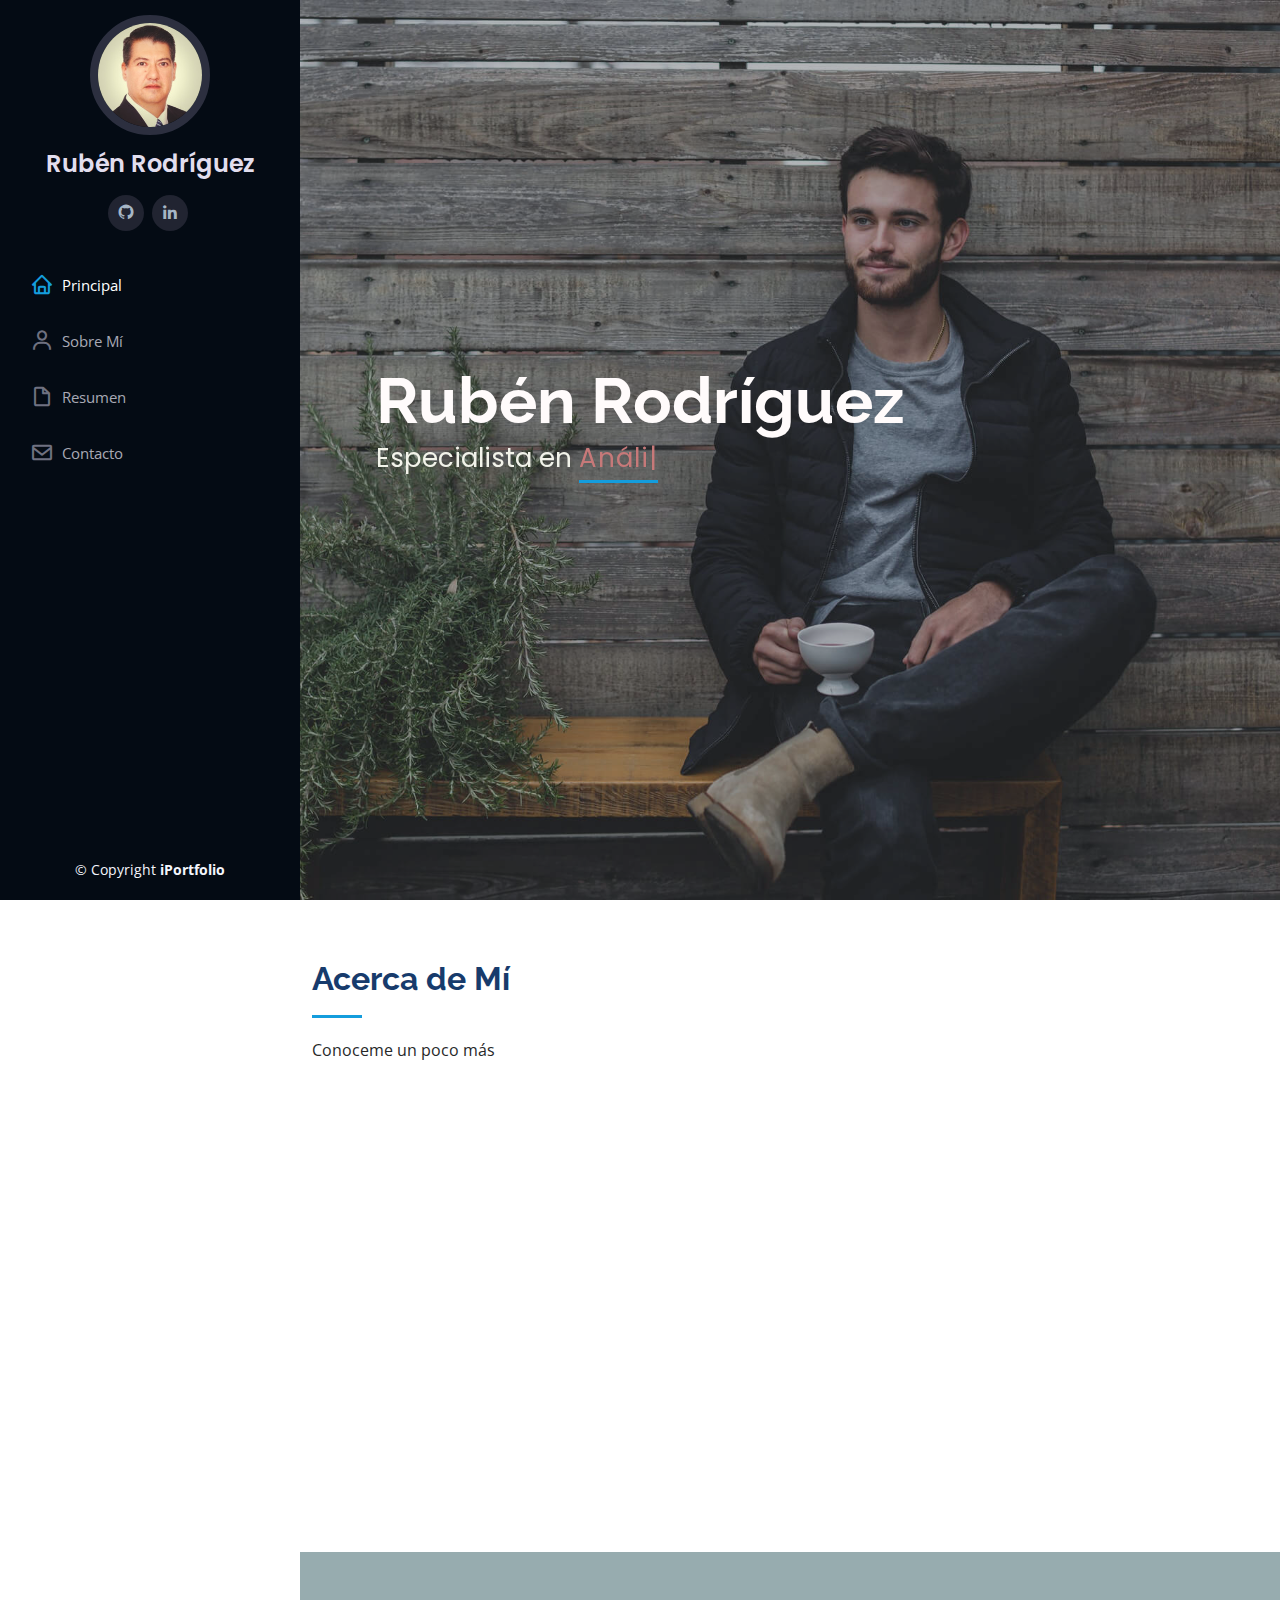
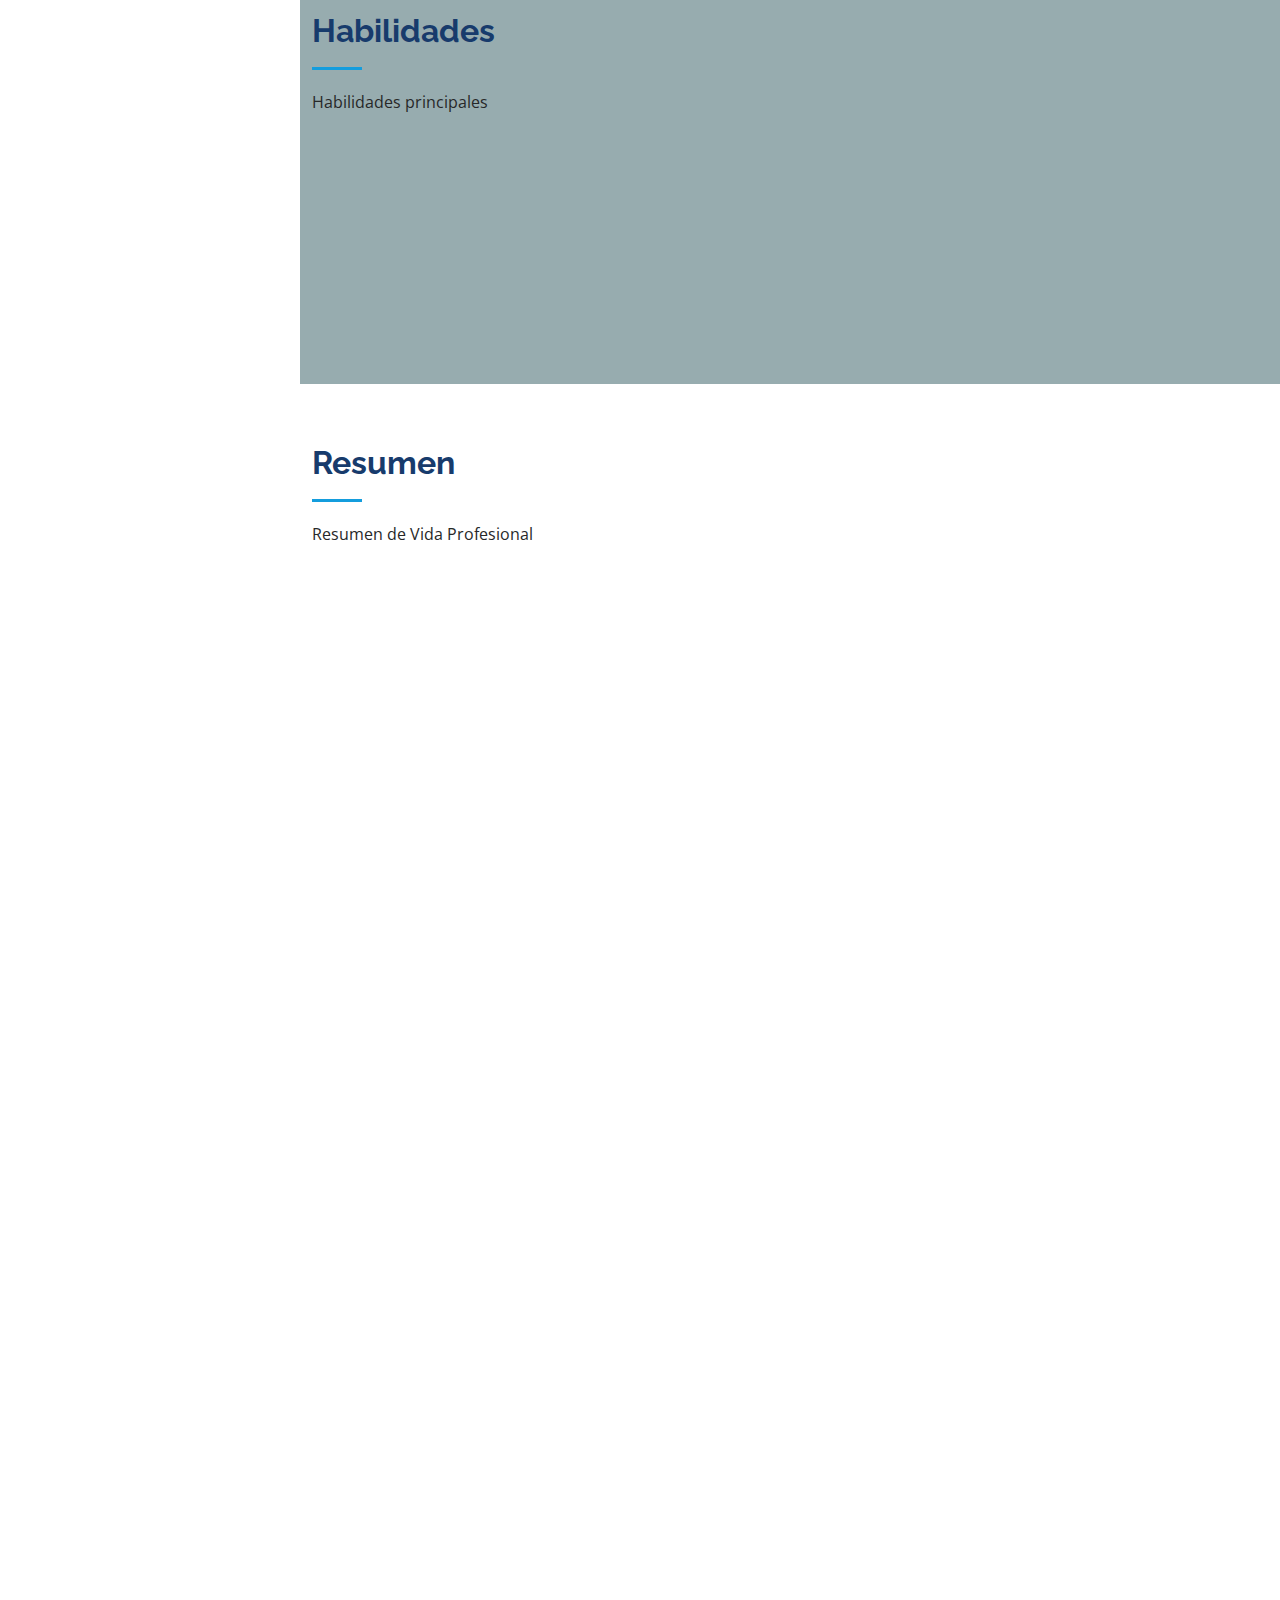
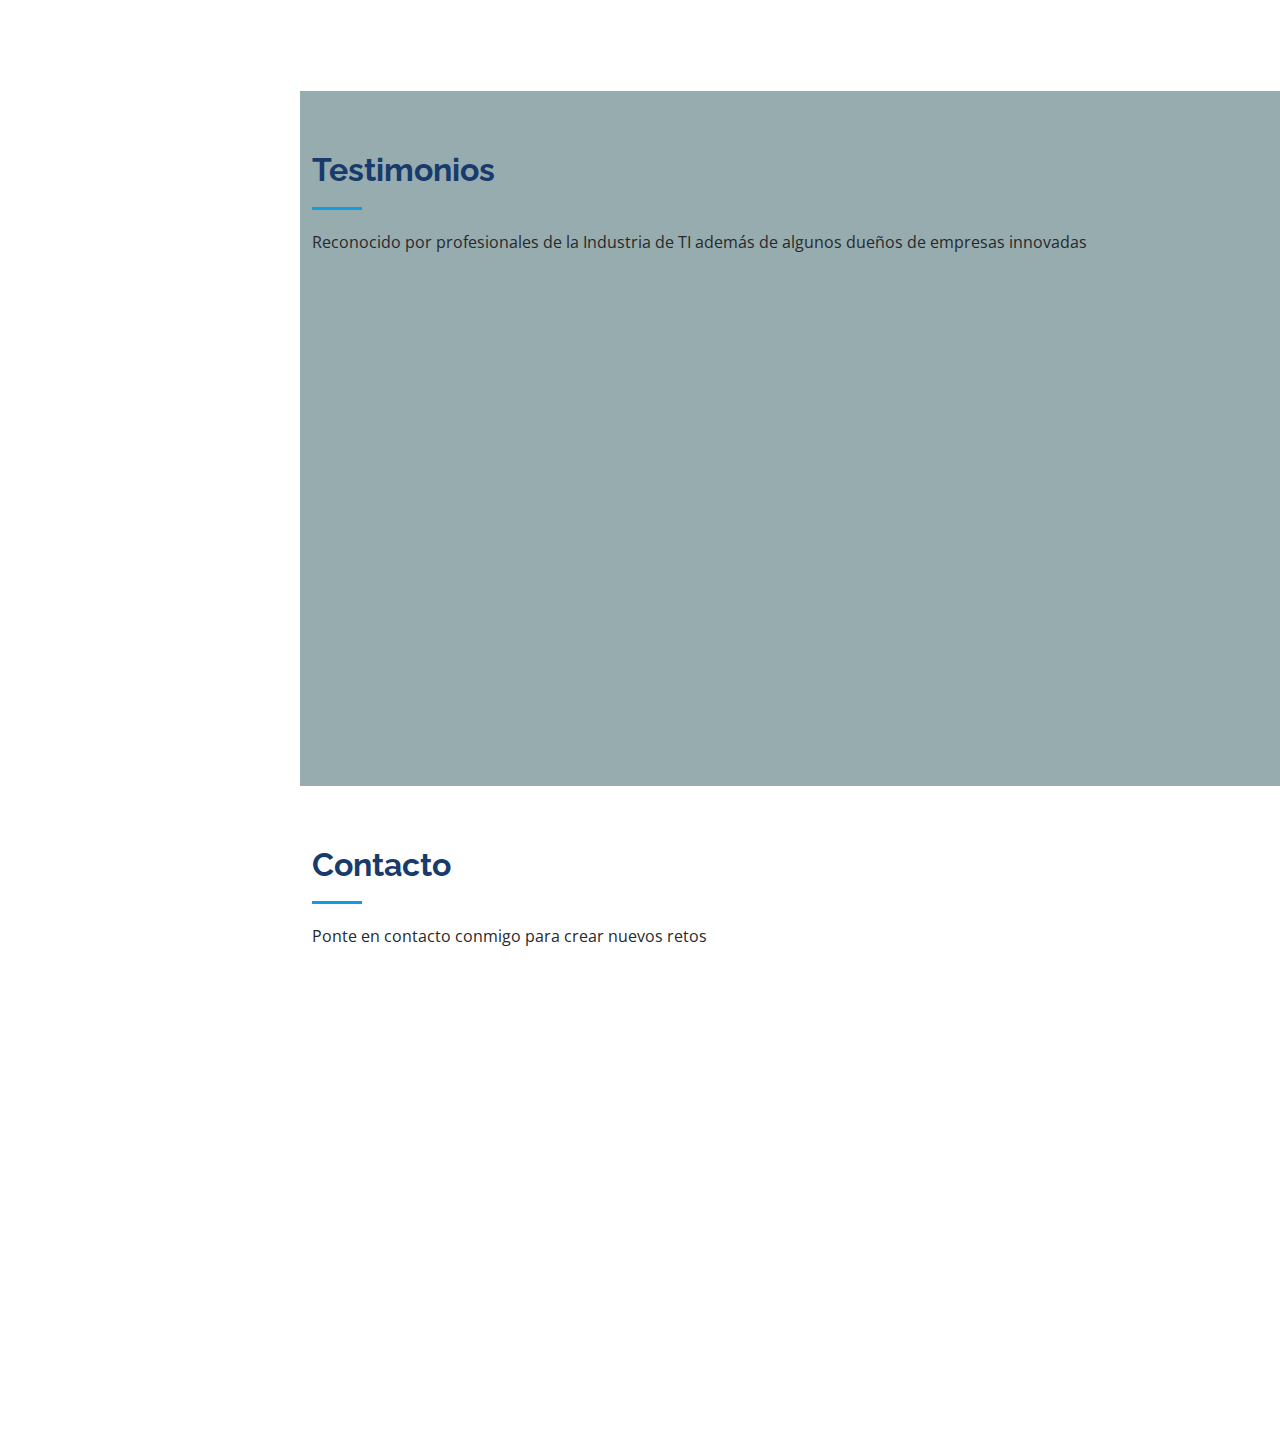
==== index.html @ 8240ecff "Plantilla Inicial" ====
<!DOCTYPE html>
<html lang="en">

<head>
  <meta charset="utf-8">
  <meta content="width=device-width, initial-scale=1.0" name="viewport">

  <title>Rubén Rodríguez González - Index</title>
  <meta content="" name="description">
  <meta content="" name="keywords">

  <!-- Favicons -->
  <link href="assets/img/favicon.png" rel="icon">
  <link href="assets/img/apple-touch-icon.png" rel="apple-touch-icon">

  <!-- Google Fonts -->
  <link href="https://fonts.googleapis.com/css?family=Open+Sans:300,300i,400,400i,600,600i,700,700i|Raleway:300,300i,400,400i,500,500i,600,600i,700,700i|Poppins:300,300i,400,400i,500,500i,600,600i,700,700i" rel="stylesheet">

  <!-- Vendor CSS Files -->
  <link href="assets/vendor/aos/aos.css" rel="stylesheet">
  <link href="assets/vendor/bootstrap/css/bootstrap.min.css" rel="stylesheet">
  <link href="assets/vendor/bootstrap-icons/bootstrap-icons.css" rel="stylesheet">
  <link href="assets/vendor/boxicons/css/boxicons.min.css" rel="stylesheet">
  <link href="assets/vendor/glightbox/css/glightbox.min.css" rel="stylesheet">
  <link href="assets/vendor/swiper/swiper-bundle.min.css" rel="stylesheet">

  <!-- Template Main CSS File -->
  <link href="assets/css/style.css" rel="stylesheet">

  <!-- =======================================================
  * Template Name: iPortfolio - v3.1.0
  * Template URL: https://bootstrapmade.com/iportfolio-bootstrap-portfolio-websites-template/
  * Author: BootstrapMade.com
  * License: https://bootstrapmade.com/license/
  ======================================================== -->
</head>

<body>

  <!-- ======= Mobile nav toggle button ======= -->
  <i class="bi bi-list mobile-nav-toggle d-xl-none"></i>

  <!-- ======= Header ======= -->
  <header id="header">
    <div class="d-flex flex-column">

      <div class="profile">
        <img src="assets/img/profile-img.jpg" alt="" class="img-fluid rounded-circle">
        <h1 class="text-light"><a href="index.html">Rubén Rodríguez</a></h1>
        <div class="social-links mt-3 text-center">
          <!-- <a href="#" class="twitter"><i class="bx bxl-twitter"></i></a>
          <a href="#" class="facebook"><i class="bx bxl-facebook"></i></a>
          <a href="#" class="instagram"><i class="bx bxl-instagram"></i></a>        -->
          <a href="https://github.com/ruxo-rod" target="_blank" class="github"><i class="bx bxl-github"></i></a>
          <a href="http://lnkd.in/bkX-uCc" target="_blank" class="linkedin"><i class="bx bxl-linkedin"></i></a>
        </div>
      </div>

      <nav id="navbar" class="nav-menu navbar">
        <ul>
          <li><a href="#hero" class="nav-link scrollto active"><i class="bx bx-home"></i> <span>Principal</span></a></li>
          <li><a href="#about" class="nav-link scrollto"><i class="bx bx-user"></i> <span>Sobre Mí</span></a></li>
          <li><a href="#resume" class="nav-link scrollto"><i class="bx bx-file-blank"></i> <span>Resumen</span></a></li>
       <!--   <li><a href="#portfolio" class="nav-link scrollto"><i class="bx bx-book-content"></i> <span>Portfolio</span></a></li> -->
       <!--   <li><a href="#services" class="nav-link scrollto"><i class="bx bx-server"></i> <span>Services</span></a></li>-->
          <li><a href="#contact" class="nav-link scrollto"><i class="bx bx-envelope"></i> <span>Contacto</span></a></li>
        </ul>
      </nav><!-- .nav-menu -->
    </div>
  </header><!-- End Header -->

  <!-- ======= Hero Section ======= -->
  <section id="hero" class="d-flex flex-column justify-content-center align-items-center">
    <div class="hero-container" data-aos="fade-in">
      <h1>Rubén Rodríguez </h1>
      <p>Especialista en <span class="typed" data-typed-items="Análisis, Desarrollo ágil, Ciberseguridad, Infraestructura"></span></p>
    </div>
  </section><!-- End Hero -->

  <main id="main">

    <!-- ======= About Section ======= -->
    <section id="about" class="about">
      <div class="container">

        <div class="section-title">
          <h2>Acerca de  Mí</h2>
          <p>Conoceme un poco más</p>
        </div>

        <div class="row">
          <div class="col-lg-4" data-aos="fade-right">
            <img src="assets/img/profile-img.jpg" class="img-fluid" alt="">
          </div>
          <div class="col-lg-8 pt-4 pt-lg-0 content" data-aos="fade-left">
            <h3>CIO / CTO /&amp; COO / CISO.</h3>
            <p class="fst-italic">
              Habilidades y experiencia en la dirección de TI orientado a la inoovación e implementacion de nuevas tecnologías, con experiencia en operaciones, 
              seguridad e infraestructura.
            </p>
            <div class="row">
              <div class="col-lg-6">
                <ul>
                  <li><i class="bi bi-chevron-right"></i> <strong>Birthday:</strong> <span>3 Junio 1973</span></li>
                  <li><i class="bi bi-chevron-right"></i> <strong>Website:</strong> <span>www.example.com</span></li>
                  <li><i class="bi bi-chevron-right"></i> <strong>Phone:</strong> <span>+52 871 3632879</span></li>
                  <li><i class="bi bi-chevron-right"></i> <strong>City:</strong> <span>Torreón, Coah.</span></li>
                </ul>
              </div>
              <div class="col-lg-6">
                <ul>
                  <li><i class="bi bi-chevron-right"></i> <strong>Age:</strong> <span>47</span></li>
                  <li><i class="bi bi-chevron-right"></i> <strong>Degree:</strong> <span>Ingeniería en Sistemas</span></li>
                  <li><i class="bi bi-chevron-right"></i> <strong>PhEmailone:</strong> <span>ruxo@hotmail.com</span></li>
                  <li><i class="bi bi-chevron-right"></i> <strong>Freelance:</strong> <span>Abierto a propuestas</span></li>
                </ul>
              </div>
            </div>
            <p>
              Mi enfoque principal se encuentra en explotar mis capacidades al máximo y ver en el trabajo diario una oportinidad de crecimiento, es decir, que el motivo
              de levantarme cada mañana represente un nuevo reto lleno de pasión y no simplemente un objetivo de cumplir un intercambio de dinero por tiempo 
            </p>
          </div>
        </div>

      </div>
    </section><!-- End About Section -->

    <!-- ======= Facts Section ======= 
    <section id="facts" class="facts">
      <div class="container">

        <div class="section-title">
          <h2>Facts</h2>
          <p>Magnam dolores commodi suscipit. Necessitatibus eius consequatur ex aliquid fuga eum quidem. Sit sint consectetur velit. Quisquam quos quisquam cupiditate. Et nemo qui impedit suscipit alias ea. Quia fugiat sit in iste officiis commodi quidem hic quas.</p>
        </div>

        <div class="row no-gutters">

          <div class="col-lg-3 col-md-6 d-md-flex align-items-md-stretch" data-aos="fade-up">
            <div class="count-box">
              <i class="bi bi-emoji-smile"></i>
              <span data-purecounter-start="0" data-purecounter-end="232" data-purecounter-duration="1" class="purecounter"></span>
              <p><strong>Happy Clients</strong> consequuntur quae</p>
            </div>
          </div>

          <div class="col-lg-3 col-md-6 d-md-flex align-items-md-stretch" data-aos="fade-up" data-aos-delay="100">
            <div class="count-box">
              <i class="bi bi-journal-richtext"></i>
              <span data-purecounter-start="0" data-purecounter-end="521" data-purecounter-duration="1" class="purecounter"></span>
              <p><strong>Projects</strong> adipisci atque cum quia aut</p>
            </div>
          </div>

          <div class="col-lg-3 col-md-6 d-md-flex align-items-md-stretch" data-aos="fade-up" data-aos-delay="200">
            <div class="count-box">
              <i class="bi bi-headset"></i>
              <span data-purecounter-start="0" data-purecounter-end="1453" data-purecounter-duration="1" class="purecounter"></span>
              <p><strong>Hours Of Support</strong> aut commodi quaerat</p>
            </div>
          </div>

          <div class="col-lg-3 col-md-6 d-md-flex align-items-md-stretch" data-aos="fade-up" data-aos-delay="300">
            <div class="count-box">
              <i class="bi bi-people"></i>
              <span data-purecounter-start="0" data-purecounter-end="32" data-purecounter-duration="1" class="purecounter"></span>
              <p><strong>Hard Workers</strong> rerum asperiores dolor</p>
            </div>
          </div>

        </div>

      </div>
    </section><!-- End Facts Section -->

    <!-- ======= Skills Section ======= -->
    <section id="skills" class="skills section-bg">
      <div class="container">

        <div class="section-title">
          <h2>Habilidades</h2>
          <p>Habilidades principales</p>
        </div>

        <div class="row skills-content">

          <div class="col-lg-6" data-aos="fade-up">

            <div class="progress">
              <span class="skill">Sistemas Operativos <i class="val">80%</i></span>
              <div class="progress-bar-wrap">
                <div class="progress-bar" role="progressbar" aria-valuenow="80" aria-valuemin="0" aria-valuemax="100"></div>
              </div>
            </div>

            <div class="progress">
              <span class="skill">Desarrollo <i class="val">76%</i></span>
              <div class="progress-bar-wrap">
                <div class="progress-bar" role="progressbar" aria-valuenow="76" aria-valuemin="0" aria-valuemax="100"></div>
              </div>
            </div>

            <div class="progress">
              <span class="skill">Infraestructura <i class="val">90%</i></span>
              <div class="progress-bar-wrap">
                <div class="progress-bar" role="progressbar" aria-valuenow="90" aria-valuemin="0" aria-valuemax="100"></div>
              </div>
            </div>

          </div>

          <div class="col-lg-6" data-aos="fade-up" data-aos-delay="100">

            <div class="progress">
              <span class="skill">Ciberseguridad <i class="val">70%</i></span>
              <div class="progress-bar-wrap">
                <div class="progress-bar" role="progressbar" aria-valuenow="70" aria-valuemin="0" aria-valuemax="100"></div>
              </div>
            </div>

            <div class="progress">
              <span class="skill">DevOps <i class="val">25%</i></span>
              <div class="progress-bar-wrap">
                <div class="progress-bar" role="progressbar" aria-valuenow="25" aria-valuemin="0" aria-valuemax="100"></div>
              </div>
            </div>

            <div class="progress">
              <span class="skill">implementacion de proyectos <i class="val">95%</i></span>
              <div class="progress-bar-wrap">
                <div class="progress-bar" role="progressbar" aria-valuenow="95" aria-valuemin="0" aria-valuemax="100"></div>
              </div>
            </div>        
          </div>

        </div>

      </div>
    </section><!-- End Skills Section -->

    <!-- ======= Resume Section ======= -->
    <section id="resume" class="resume">
      <div class="container">

        <div class="section-title">
          <h2>Resumen</h2>
          <p>Resumen de Vida Profesional</p>
        </div>

        <div class="row">
          <div class="col-lg-6" data-aos="fade-up">
            <h3 class="resume-title">Generales</h3>
            <div class="resume-item pb-0">
              <h4>Rubén Rodríguez</h4>
              <p><em>Profesional de TI con más de 20 años de experiencia en innovación, implementación y desarrollo</em></p>
              <ul>
                <li>Santa Rosalía #46,Torreón, Coah.</li>
                <li>(871) 363-2879</li>
                <li>ruxo@hotmail.com</li>
              </ul>
            </div>

            <h3 class="resume-title">Educación</h3>
            <div class="resume-item">
              <h4>Ingeniería en Sistemas computacionales &amp; y programación</h4>
              <h5>1991 - 1996</h5>
              <p><em>Instituto Tecnológico de la Laguna, Torreón, Coah.</em></p>
              <p>Comencé mi vida laboral 2 años antes de egresar debido a mis ganas de enriquecer en practica los conocimientos adquiridos.</p>
              <p></p>
            </div>
            <div class="resume-item">
              <h4>Diplomado en Seguridad Informática </h4>
              <h5>2021 - actual</h5>
              <p><em></em></p>
              <p>Universidad del Valle de México</p>
            </div>
          </div>
          <div class="col-lg-6" data-aos="fade-up" data-aos-delay="100">
            <h3 class="resume-title">Experiencia Profesional</h3>
            <div class="resume-item">
              <h4>Asesor de TI &amp; Seguridad informática</h4>
              <h5>2019 - actualidad</h5>
              <p><em>Presidencia Municipal de Torreon, Coah.</em></p>
              <ul>
                <li>Planificación de estrategia para el aprendizaje y explotación de Tecnologías disruptivas en la ciudad.</li>
                <li>Coordino la implementacón de un equipo de desarrollo ágil automatizado</li>
                <li>Revisión y Análisis de los proyectos inconclusos</li>
                <!-- <li>Oversee the efficient use of production project budgets ranging from $2,000 - $25,000</li> -->
              </ul>
            </div>
            <div class="resume-item">
              <h4>Gerente Senior</h4>
              <h5>2018 - 2019</h5>
              <p><em>Telefónica Movistar CAC, Torreón, Coah </em></p>
              <ul>
                <li>Responsable Administrativo, RH, Ventas y Servicio de la Matriz de Telefónica en la Laguna</li>
                <li>Se incrementó 25% los kpi de Rendimiento, Servicio y Atención implementando mejores prácticas de gobierno coorporativo</li>
                <li>La gestion de los cambios en la metodología de trabajo permitió incrementar las Ventas</li>
               </ul>
            </div>

            <div class="resume-item">
              <h4>Director General de Informática</h4>
              <h5>2018</h5>
              <p><em>Presidencia Municipal de Torreon, Coah.</em></p>
              <ul>
                <li>Responsable de equipo de 10 desarrolladores y mantenimiento a mas de 20 desarrollos propios en dif lenguajes</li>
                <li>Infraestructura de 1200 usuarios recurrentes datos ademas de 5 ip-pbx y 2 hybrid-pbx</li>
                <li>10 Servidores fisicos y </li>
                <li>Created 4+ design presentations and proposals a month for clients and account managers</li>
              </ul>
            </div>



          </div>
        </div>

      </div>
    </section><!-- End Resume Section -->

    <!-- ======= Portfolio Section ======= -->
    <!-- SECCION DE PORTAFOLIO 
    <section id="portfolio" class="portfolio section-bg">
      <div class="container">

        <div class="section-title">
          <h2>Portfolio</h2>
          <p>Magnam dolores commodi suscipit. Necessitatibus eius consequatur ex aliquid fuga eum quidem. Sit sint consectetur velit. Quisquam quos quisquam cupiditate. Et nemo qui impedit suscipit alias ea. Quia fugiat sit in iste officiis commodi quidem hic quas.</p>
        </div>

        <div class="row" data-aos="fade-up">
          <div class="col-lg-12 d-flex justify-content-center">
            <ul id="portfolio-flters">
              <li data-filter="*" class="filter-active">All</li>
              <li data-filter=".filter-app">App</li>
              <li data-filter=".filter-card">Card</li>
              <li data-filter=".filter-web">Web</li>
            </ul>
          </div>
        </div>

        <div class="row portfolio-container" data-aos="fade-up" data-aos-delay="100">

          <div class="col-lg-4 col-md-6 portfolio-item filter-app">
            <div class="portfolio-wrap">
              <img src="assets/img/portfolio/portfolio-1.jpg" class="img-fluid" alt="">
              <div class="portfolio-links">
                <a href="assets/img/portfolio/portfolio-1.jpg" data-gallery="portfolioGallery" class="portfolio-lightbox" title="App 1"><i class="bx bx-plus"></i></a>
                <a href="portfolio-details.html" title="More Details"><i class="bx bx-link"></i></a>
              </div>
            </div>
          </div>

          <div class="col-lg-4 col-md-6 portfolio-item filter-web">
            <div class="portfolio-wrap">
              <img src="assets/img/portfolio/portfolio-2.jpg" class="img-fluid" alt="">
              <div class="portfolio-links">
                <a href="assets/img/portfolio/portfolio-2.jpg" data-gallery="portfolioGallery" class="portfolio-lightbox" title="Web 3"><i class="bx bx-plus"></i></a>
                <a href="portfolio-details.html" title="More Details"><i class="bx bx-link"></i></a>
              </div>
            </div>
          </div>

          <div class="col-lg-4 col-md-6 portfolio-item filter-app">
            <div class="portfolio-wrap">
              <img src="assets/img/portfolio/portfolio-3.jpg" class="img-fluid" alt="">
              <div class="portfolio-links">
                <a href="assets/img/portfolio/portfolio-3.jpg" data-gallery="portfolioGallery" class="portfolio-lightbox" title="App 2"><i class="bx bx-plus"></i></a>
                <a href="portfolio-details.html" title="More Details"><i class="bx bx-link"></i></a>
              </div>
            </div>
          </div>

          <div class="col-lg-4 col-md-6 portfolio-item filter-card">
            <div class="portfolio-wrap">
              <img src="assets/img/portfolio/portfolio-4.jpg" class="img-fluid" alt="">
              <div class="portfolio-links">
                <a href="assets/img/portfolio/portfolio-4.jpg" data-gallery="portfolioGallery" class="portfolio-lightbox" title="Card 2"><i class="bx bx-plus"></i></a>
                <a href="portfolio-details.html" title="More Details"><i class="bx bx-link"></i></a>
              </div>
            </div>
          </div>

          <div class="col-lg-4 col-md-6 portfolio-item filter-web">
            <div class="portfolio-wrap">
              <img src="assets/img/portfolio/portfolio-5.jpg" class="img-fluid" alt="">
              <div class="portfolio-links">
                <a href="assets/img/portfolio/portfolio-5.jpg" data-gallery="portfolioGallery" class="portfolio-lightbox" title="Web 2"><i class="bx bx-plus"></i></a>
                <a href="portfolio-details.html" title="More Details"><i class="bx bx-link"></i></a>
              </div>
            </div>
          </div>

          <div class="col-lg-4 col-md-6 portfolio-item filter-app">
            <div class="portfolio-wrap">
              <img src="assets/img/portfolio/portfolio-6.jpg" class="img-fluid" alt="">
              <div class="portfolio-links">
                <a href="assets/img/portfolio/portfolio-6.jpg" data-gallery="portfolioGallery" class="portfolio-lightbox" title="App 3"><i class="bx bx-plus"></i></a>
                <a href="portfolio-details.html" title="More Details"><i class="bx bx-link"></i></a>
              </div>
            </div>
          </div>

          <div class="col-lg-4 col-md-6 portfolio-item filter-card">
            <div class="portfolio-wrap">
              <img src="assets/img/portfolio/portfolio-7.jpg" class="img-fluid" alt="">
              <div class="portfolio-links">
                <a href="assets/img/portfolio/portfolio-7.jpg" data-gallery="portfolioGallery" class="portfolio-lightbox" title="Card 1"><i class="bx bx-plus"></i></a>
                <a href="portfolio-details.html" title="More Details"><i class="bx bx-link"></i></a>
              </div>
            </div>
          </div>

          <div class="col-lg-4 col-md-6 portfolio-item filter-card">
            <div class="portfolio-wrap">
              <img src="assets/img/portfolio/portfolio-8.jpg" class="img-fluid" alt="">
              <div class="portfolio-links">
                <a href="assets/img/portfolio/portfolio-8.jpg" data-gallery="portfolioGallery" class="portfolio-lightbox" title="Card 3"><i class="bx bx-plus"></i></a>
                <a href="portfolio-details.html" title="More Details"><i class="bx bx-link"></i></a>
              </div>
            </div>
          </div>

          <div class="col-lg-4 col-md-6 portfolio-item filter-web">
            <div class="portfolio-wrap">
              <img src="assets/img/portfolio/portfolio-9.jpg" class="img-fluid" alt="">
              <div class="portfolio-links">
                <a href="assets/img/portfolio/portfolio-9.jpg" data-gallery="portfolioGallery" class="portfolio-lightbox" title="Web 3"><i class="bx bx-plus"></i></a>
                <a href="portfolio-details.html" title="More Details"><i class="bx bx-link"></i></a>
              </div>
            </div>
          </div>

        </div>

      </div>
    </section><OJO!-- End Portfolio Section -->
  

    <!-- ======= Services Section ======= -->
    <!-- SECCIN DE SERVICIOS
    <section id="services" class="services">
      <div class="container">

        <div class="section-title">
          <h2>Services</h2>
          <p>Magnam dolores commodi suscipit. Necessitatibus eius consequatur ex aliquid fuga eum quidem. Sit sint consectetur velit. Quisquam quos quisquam cupiditate. Et nemo qui impedit suscipit alias ea. Quia fugiat sit in iste officiis commodi quidem hic quas.</p>
        </div>

        <div class="row">
          <div class="col-lg-4 col-md-6 icon-box" data-aos="fade-up">
            <div class="icon"><i class="bi bi-briefcase"></i></div>
            <h4 class="title"><a href="">Lorem Ipsum</a></h4>
            <p class="description">Voluptatum deleniti atque corrupti quos dolores et quas molestias excepturi sint occaecati cupiditate non provident</p>
          </div>
          <div class="col-lg-4 col-md-6 icon-box" data-aos="fade-up" data-aos-delay="100">
            <div class="icon"><i class="bi bi-card-checklist"></i></div>
            <h4 class="title"><a href="">Dolor Sitema</a></h4>
            <p class="description">Minim veniam, quis nostrud exercitation ullamco laboris nisi ut aliquip ex ea commodo consequat tarad limino ata</p>
          </div>
          <div class="col-lg-4 col-md-6 icon-box" data-aos="fade-up" data-aos-delay="200">
            <div class="icon"><i class="bi bi-bar-chart"></i></div>
            <h4 class="title"><a href="">Sed ut perspiciatis</a></h4>
            <p class="description">Duis aute irure dolor in reprehenderit in voluptate velit esse cillum dolore eu fugiat nulla pariatur</p>
          </div>
          <div class="col-lg-4 col-md-6 icon-box" data-aos="fade-up" data-aos-delay="300">
            <div class="icon"><i class="bi bi-binoculars"></i></div>
            <h4 class="title"><a href="">Magni Dolores</a></h4>
            <p class="description">Excepteur sint occaecat cupidatat non proident, sunt in culpa qui officia deserunt mollit anim id est laborum</p>
          </div>
          <div class="col-lg-4 col-md-6 icon-box" data-aos="fade-up" data-aos-delay="400">
            <div class="icon"><i class="bi bi-brightness-high"></i></div>
            <h4 class="title"><a href="">Nemo Enim</a></h4>
            <p class="description">At vero eos et accusamus et iusto odio dignissimos ducimus qui blanditiis praesentium voluptatum deleniti atque</p>
          </div>
          <div class="col-lg-4 col-md-6 icon-box" data-aos="fade-up" data-aos-delay="500">
            <div class="icon"><i class="bi bi-calendar4-week"></i></div>
            <h4 class="title"><a href="">Eiusmod Tempor</a></h4>
            <p class="description">Et harum quidem rerum facilis est et expedita distinctio. Nam libero tempore, cum soluta nobis est eligendi</p>
          </div>
        </div>

      </div>
    </section><OJO!-- End Services Section -->

    <!-- ======= Testimonials Section ======= -->
    <section id="testimonials" class="testimonials section-bg">
      <div class="container">

        <div class="section-title">
          <h2>Testimonios</h2>
          <p>Reconocido por profesionales de la Industria de TI además de algunos dueños de empresas innovadas</p>
        </div>

        <div class="testimonials-slider swiper-container" data-aos="fade-up" data-aos-delay="100">
          <div class="swiper-wrapper">

            <div class="swiper-slide">
              <div class="testimonial-item" data-aos="fade-up">
                <p>
                  <i class="bx bxs-quote-alt-left quote-icon-left"></i>
                  Mi carnalito en un fregón y me sorprendió en sus habilidades.
                  <i class="bx bxs-quote-alt-right quote-icon-right"></i>
                </p>
                <img src="assets/img/testimonials/testimonials-1.jpg" class="testimonial-img" alt="">
                <h3>Panchito</h3>
                <h4>Ceo &amp; Founder</h4>
              </div>
            </div><!-- End testimonial item -->

            <div class="swiper-slide">
              <div class="testimonial-item" data-aos="fade-up" data-aos-delay="100">
                <p>
                  <i class="bx bxs-quote-alt-left quote-icon-left"></i>
                  Export tempor illum tamen malis malis eram quae irure esse labore quem cillum quid cillum eram malis quorum velit fore eram velit sunt aliqua noster fugiat irure amet legam anim culpa.
                  <i class="bx bxs-quote-alt-right quote-icon-right"></i>
                </p>
                <img src="assets/img/testimonials/testimonials-2.jpg" class="testimonial-img" alt="">
                <h3>Sara Wilsson</h3>
                <h4>Designer</h4>
              </div>
            </div><!-- End testimonial item -->

            <div class="swiper-slide">
              <div class="testimonial-item" data-aos="fade-up" data-aos-delay="200">
                <p>
                  <i class="bx bxs-quote-alt-left quote-icon-left"></i>
                  Enim nisi quem export duis labore cillum quae magna enim sint quorum nulla quem veniam duis minim tempor labore quem eram duis noster aute amet eram fore quis sint minim.
                  <i class="bx bxs-quote-alt-right quote-icon-right"></i>
                </p>
                <img src="assets/img/testimonials/testimonials-3.jpg" class="testimonial-img" alt="">
                <h3>Jena Karlis</h3>
                <h4>Store Owner</h4>
              </div>
            </div><!-- End testimonial item -->

            <div class="swiper-slide">
              <div class="testimonial-item" data-aos="fade-up" data-aos-delay="300">
                <p>
                  <i class="bx bxs-quote-alt-left quote-icon-left"></i>
                  Fugiat enim eram quae cillum dolore dolor amet nulla culpa multos export minim fugiat minim velit minim dolor enim duis veniam ipsum anim magna sunt elit fore quem dolore labore illum veniam.
                  <i class="bx bxs-quote-alt-right quote-icon-right"></i>
                </p>
                <img src="assets/img/testimonials/testimonials-4.jpg" class="testimonial-img" alt="">
                <h3>Matt Brandon</h3>
                <h4>Freelancer</h4>
              </div>
            </div><!-- End testimonial item -->

            <div class="swiper-slide">
              <div class="testimonial-item" data-aos="fade-up" data-aos-delay="400">
                <p>
                  <i class="bx bxs-quote-alt-left quote-icon-left"></i>
                  Quis quorum aliqua sint quem legam fore sunt eram irure aliqua veniam tempor noster veniam enim culpa labore duis sunt culpa nulla illum cillum fugiat legam esse veniam culpa fore nisi cillum quid.
                  <i class="bx bxs-quote-alt-right quote-icon-right"></i>
                </p>
                <img src="assets/img/testimonials/testimonials-5.jpg" class="testimonial-img" alt="">
                <h3>John Larson</h3>
                <h4>Entrepreneur</h4>
              </div>
            </div><!-- End testimonial item -->

          </div>
          <div class="swiper-pagination"></div>
        </div>

      </div>
    </section><!-- End Testimonials Section -->

    <!-- ======= Contact Section ======= -->
    <section id="contact" class="contact">
      <div class="container">

        <div class="section-title">
          <h2>Contacto</h2>
          <p>Ponte en contacto conmigo para crear nuevos retos</p>
        </div>

        <div class="row" data-aos="fade-in">

          <div class="col-lg-5 d-flex align-items-stretch">
            <div class="info">
              <div class="address">
                <i class="bi bi-geo-alt"></i>
                <h4>Dirección:</h4>
                <p>Santa Rosalía 46 San Felipe, Torreón, Coah. 27085</p>
              </div>

              <div class="email">
                <i class="bi bi-envelope"></i>
                <h4>Email:</h4>
                <p>ruxo@hotmail.com</p>
              </div>

              <div class="phone">
                <i class="bi bi-phone"></i>
                <h4>Telefono:</h4>
                <p>+1 52 871 3632879</p>
              </div>

              <!--  <iframe src="https://www.google.com.mx/maps/@25.5440102,-103.3900284,15.39z" frameborder="0" style="border:0; width: 100%; height: 290px;" allowfullscreen></iframe>             -->
              <!-- <iframe src="https://www.google.com/maps/embed?pb=!1m14!1m8!1m3!1d12097.433213460943!2d-74.0062269!3d40.7101282!3m2!1i1024!2i768!4f13.1!3m3!1m2!1s0x0%3A0xb89d1fe6bc499443!2sDowntown+Conference+Center!5e0!3m2!1smk!2sbg!4v1539943755621" frameborder="0" style="border:0; width: 100%; height: 290px;" allowfullscreen></iframe>  -->
            </div>

          </div>
<!--
          <div class="col-lg-7 mt-5 mt-lg-0 d-flex align-items-stretch">
            <form action="forms/contact.php" method="post" role="form" class="php-email-form">
              <div class="row">
                <div class="form-group col-md-6">
                  <label for="name">Your Name</label>
                  <input type="text" name="name" class="form-control" id="name" required>
                </div>
                <div class="form-group col-md-6">
                  <label for="name">Your Email</label>
                  <input type="email" class="form-control" name="email" id="email" required>
                </div>
              </div>
              <div class="form-group">
                <label for="name">Subject</label>
                <input type="text" class="form-control" name="subject" id="subject" required>
              </div>
              <div class="form-group">
                <label for="name">Message</label>
                <textarea class="form-control" name="message" rows="10" required></textarea>
              </div>
              <div class="my-3">
                <div class="loading">Loading</div>
                <div class="error-message"></div>
                <div class="sent-message">Your message has been sent. Thank you!</div>
              </div>
              <div class="text-center"><button type="submit">Send Message</button></div>
            </form>
          </div>
-->
        </div>

      </div>
    </section><!-- End Contact Section -->

  </main><!-- End #main -->

  <!-- ======= Footer ======= -->
  <footer id="footer">
    <div class="container">
      <div class="copyright">
        &copy; Copyright <strong><span>iPortfolio</span></strong>
      </div>
      <div class="credits">
        <!-- All the links in the footer should remain intact. -->
        <!-- You can delete the links only if you purchased the pro version. -->
        <!-- Licensing information: https://bootstrapmade.com/license/ -->
        <!-- Purchase the pro version with working PHP/AJAX contact form: https://bootstrapmade.com/iportfolio-bootstrap-portfolio-websites-template/ -->
        <!-- Designed by <a href="https://bootstrapmade.com/">BootstrapMade</a> -->
      </div>
    </div>
  </footer><!-- End  Footer -->

  <a href="#" class="back-to-top d-flex align-items-center justify-content-center"><i class="bi bi-arrow-up-short"></i></a>

  <!-- Vendor JS Files -->
  <script src="assets/vendor/aos/aos.js"></script>
  <script src="assets/vendor/bootstrap/js/bootstrap.bundle.min.js"></script>
  <script src="assets/vendor/glightbox/js/glightbox.min.js"></script>
  <script src="assets/vendor/isotope-layout/isotope.pkgd.min.js"></script>
  <script src="assets/vendor/php-email-form/validate.js"></script>
  <script src="assets/vendor/purecounter/purecounter.js"></script>
  <script src="assets/vendor/swiper/swiper-bundle.min.js"></script>
  <script src="assets/vendor/typed.js/typed.min.js"></script>
  <script src="assets/vendor/waypoints/noframework.waypoints.js"></script>

  <!-- Template Main JS File -->
  <script src="assets/js/main.js"></script>

</body>

</html>
---- assets/css/style.css ----
/**
* Template Name: iPortfolio - v3.1.0
* Template URL: https://bootstrapmade.com/iportfolio-bootstrap-portfolio-websites-template/
* Author: BootstrapMade.com
* License: https://bootstrapmade.com/license/
*/

/*--------------------------------------------------------------
# General
--------------------------------------------------------------*/
body {
  font-family: "Open Sans", sans-serif;
  color: #272829;
}

a {
  color: #149ddd;
  text-decoration: none;
}

a:hover {
  color: #37b3ed;
  text-decoration: none;
}

h1, h2, h3, h4, h5, h6 {
  font-family: "Raleway", sans-serif;
}

/*--------------------------------------------------------------
# Back to top button
--------------------------------------------------------------*/
.back-to-top {
  position: fixed;
  visibility: hidden;
  opacity: 0;
  right: 15px;
  bottom: 15px;
  z-index: 996;
  background: #149ddd;
  width: 40px;
  height: 40px;
  border-radius: 50px;
  transition: all 0.4s;
}

.back-to-top i {
  font-size: 28px;
  color: rgb(99, 67, 67); 
/*<!-- estaba blanco --> */
  line-height: 0;
}

.back-to-top:hover {
  background: #2eafec;
  color: #fff;
}

.back-to-top.active {
  visibility: visible;
  opacity: 1;
}

/*--------------------------------------------------------------
# Header
--------------------------------------------------------------*/
#header {
  position: fixed;
  top: 0;
  left: 0;
  bottom: 0;
  width: 300px;
  transition: all ease-in-out 0.5s;
  z-index: 9997;
  transition: all 0.5s;
  padding: 0 15px;
  background: #040b14;
  overflow-y: auto;
}

#header .profile img {
  margin: 15px auto;
  display: block;
  width: 120px;
  border: 8px solid #2c2f3f;
}

#header .profile h1 {
  font-size: 24px;
  margin: 0;
  padding: 0;
  font-weight: 600;
  -moz-text-align-last: center;
  text-align-last: center;
  font-family: "Poppins", sans-serif;
}

#header .profile h1 a, #header .profile h1 a:hover {
  color: rgb(226, 222, 238); /*blanco anterior*/
  text-decoration: none;
}

#header .profile .social-links a {
  font-size: 18px;
  display: inline-block;
  background: #212431;
  color: rgb(166, 182, 197);/*cambiado tambien*/
  line-height: 1;
  padding: 8px 0;
  margin-right: 4px;
  border-radius: 50%;
  text-align: center;
  width: 36px;
  height: 36px;
  transition: 0.3s;
}

#header .profile .social-links a:hover {
  background: #149ddd;
  color: #fff;
  text-decoration: none;
}

#main {
  margin-left: 300px;
}

@media (max-width: 1199px) {
  #header {
    left: -300px;
  }
  #main {
    margin-left: 0;
  }
}

/*--------------------------------------------------------------
# Navigation Menu
--------------------------------------------------------------*/
/* Desktop Navigation */
.nav-menu {
  padding: 30px 0 0 0;
}

.nav-menu * {
  margin: 0;
  padding: 0;
  list-style: none;
}

.nav-menu > ul > li {
  position: relative;
  white-space: nowrap;
}

.nav-menu a {
  display: flex;
  align-items: center;
  color: #a8a9b4;
  padding: 12px 15px;
  margin-bottom: 8px;
  transition: 0.3s;
  font-size: 15px;
}

.nav-menu a i {
  font-size: 24px;
  padding-right: 8px;
  color: #6f7180;
}

.nav-menu a:hover, .nav-menu .active, .nav-menu li:hover > a {
  text-decoration: none;
  color: #fff;
}

.nav-menu a:hover i, .nav-menu .active i, .nav-menu li:hover > a i {
  color: #149ddd;
}

/* Mobile Navigation */
.mobile-nav-toggle {
  position: fixed;
  right: 15px;
  top: 15px;
  z-index: 9998;
  border: 0;
  font-size: 24px;
  transition: all 0.4s;
  outline: none !important;
  background-color: #149ddd;
  color: #fff;
  width: 40px;
  height: 40px;
  display: inline-flex;
  align-items: center;
  justify-content: center;
  line-height: 0;
  border-radius: 50px;
  cursor: pointer;
}

.mobile-nav-active {
  overflow: hidden;
}

.mobile-nav-active #header {
  left: 0;
}

/*--------------------------------------------------------------
# Hero Section
--------------------------------------------------------------*/
#hero {
  width: 100%;
  height: 100vh;
  background: url("../img/hero-bg.jpg") top center;
  background-size: cover;
}

#hero:before {
  content: "";
  background: rgba(8, 12, 19, 0.3); /**/
  position: absolute;
  bottom: 0;
  top: 0;
  left: 0;
  right: 0;
  z-index: 1;
}

#hero .hero-container {
  position: relative;
  z-index: 2;
  min-width: 300px;
}

#hero h1 {
  margin: 0 0 10px 0;
  font-size: 64px;
  font-weight: 700;
  line-height: 56px;
  color: rgb(255, 251, 251);
}

#hero p {
  color: rgb(242, 243, 234); /*cambiado era blanco*/
  margin-bottom: 50px;
  font-size: 26px;
  font-family: "Poppins", sans-serif;
}

#hero p span {
  color: rgb(199, 121, 121); /*cambiado era blanco*/
  padding-bottom: 4px;
  letter-spacing: 1px;
  border-bottom: 3px solid #149ddd;
}

@media (min-width: 1024px) {
  #hero {
    background-attachment: fixed;
  }
}

@media (max-width: 768px) {
  #hero h1 {
    font-size: 28px;
    line-height: 36px;
  }
  #hero h2 {
    font-size: 18px;
    line-height: 24px;
    margin-bottom: 30px;
  }
}

/*--------------------------------------------------------------
# Sections General
--------------------------------------------------------------*/
section {
  padding: 60px 0;
  overflow: hidden;
}

.section-bg {
  background: #97acaf; /*cambiado*/
}

.section-title {
  padding-bottom: 30px;
}

.section-title h2 {
  font-size: 32px;
  font-weight: bold;
  margin-bottom: 20px;
  padding-bottom: 20px;
  position: relative;
  color: #173b6c;
}

.section-title h2::after {
  content: '';
  position: absolute;
  display: block;
  width: 50px;
  height: 3px;
  background: #149ddd;
  bottom: 0;
  left: 0;
}

.section-title p {
  margin-bottom: 0;
}

/*--------------------------------------------------------------
# About
--------------------------------------------------------------*/
.about .content h3 {
  font-weight: 700;
  font-size: 26px;
  color: #173b6c;
}

.about .content ul {
  list-style: none;
  padding: 0;
}

.about .content ul li {
  margin-bottom: 20px;
  display: flex;
  align-items: center;
}

.about .content ul strong {
  margin-right: 10px;
}

.about .content ul i {
  font-size: 16px;
  margin-right: 5px;
  color: #149ddd;
  line-height: 0;
}

.about .content p:last-child {
  margin-bottom: 0;
}

/*--------------------------------------------------------------
# Facts
--------------------------------------------------------------*/
.facts {
  padding-bottom: 30px;
}

.facts .count-box {
  padding: 30px;
  width: 100%;
}

.facts .count-box i {
  display: block;
  font-size: 44px;
  color: #149ddd;
  float: left;
  line-height: 0;
}

.facts .count-box span {
  font-size: 48px;
  line-height: 40px;
  display: block;
  font-weight: 700;
  color: #050d18;
  margin-left: 60px;
}

.facts .count-box p {
  padding: 15px 0 0 0;
  margin: 0 0 0 60px;
  font-family: "Raleway", sans-serif;
  font-size: 14px;
  color: #122f57;
}

.facts .count-box a {
  font-weight: 600;
  display: block;
  margin-top: 20px;
  color: #122f57;
  font-size: 15px;
  font-family: "Poppins", sans-serif;
  transition: ease-in-out 0.3s;
}

.facts .count-box a:hover {
  color: #1f5297;
}

/*--------------------------------------------------------------
# Akills
--------------------------------------------------------------*/
.skills .progress {
  height: 60px;
  display: block;
  background: none;
  border-radius: 0;
}

.skills .progress .skill {
  padding: 0;
  margin: 0 0 6px 0;
  text-transform: uppercase;
  display: block;
  font-weight: 600;
  font-family: "Poppins", sans-serif;
  color: #050d18;
}

.skills .progress .skill .val {
  float: right;
  font-style: normal;
}

.skills .progress-bar-wrap {
  background: #dce8f8;
  height: 10px;
}

.skills .progress-bar {
  width: 1px;
  height: 10px;
  transition: .9s;
  background-color: #149ddd;
}

/*--------------------------------------------------------------
# Resume
--------------------------------------------------------------*/
.resume .resume-title {
  font-size: 26px;
  font-weight: 700;
  margin-top: 20px;
  margin-bottom: 20px;
  color: #050d18;
}

.resume .resume-item {
  padding: 0 0 20px 20px;
  margin-top: -2px;
  border-left: 2px solid #1f5297;
  position: relative;
}

.resume .resume-item h4 {
  line-height: 18px;
  font-size: 18px;
  font-weight: 600;
  text-transform: uppercase;
  font-family: "Poppins", sans-serif;
  color: #050d18;
  margin-bottom: 10px;
}

.resume .resume-item h5 {
  font-size: 16px;
  background: #e4edf9;
  padding: 5px 15px;
  display: inline-block;
  font-weight: 600;
  margin-bottom: 10px;
}

.resume .resume-item ul {
  padding-left: 20px;
}

.resume .resume-item ul li {
  padding-bottom: 10px;
}

.resume .resume-item:last-child {
  padding-bottom: 0;
}

.resume .resume-item::before {
  content: "";
  position: absolute;
  width: 16px;
  height: 16px;
  border-radius: 50px;
  left: -9px;
  top: 0;
  background: #fff;
  border: 2px solid #1f5297;
}

/*--------------------------------------------------------------
# Portfolio
--------------------------------------------------------------*/
.portfolio .portfolio-item {
  margin-bottom: 30px;
}

.portfolio #portfolio-flters {
  padding: 0;
  margin: 0 auto 35px auto;
  list-style: none;
  text-align: center;
  background: #fff;
  border-radius: 50px;
  padding: 2px 15px;
}

.portfolio #portfolio-flters li {
  cursor: pointer;
  display: inline-block;
  padding: 10px 15px 8px 15px;
  font-size: 14px;
  font-weight: 600;
  line-height: 1;
  text-transform: uppercase;
  color: #272829;
  margin-bottom: 5px;
  transition: all 0.3s ease-in-out;
}

.portfolio #portfolio-flters li:hover, .portfolio #portfolio-flters li.filter-active {
  color: #149ddd;
}

.portfolio #portfolio-flters li:last-child {
  margin-right: 0;
}

.portfolio .portfolio-wrap {
  transition: 0.3s;
  position: relative;
  overflow: hidden;
  z-index: 1;
}

.portfolio .portfolio-wrap::before {
  content: "";
  background: rgba(255, 255, 255, 0.5);
  position: absolute;
  left: 0;
  right: 0;
  top: 0;
  bottom: 0;
  transition: all ease-in-out 0.3s;
  z-index: 2;
  opacity: 0;
}

.portfolio .portfolio-wrap .portfolio-links {
  opacity: 1;
  left: 0;
  right: 0;
  bottom: -60px;
  z-index: 3;
  position: absolute;
  transition: all ease-in-out 0.3s;
  display: flex;
  justify-content: center;
}

.portfolio .portfolio-wrap .portfolio-links a {
  color: #fff;
  font-size: 28px;
  text-align: center;
  background: rgba(20, 157, 221, 0.75);
  transition: 0.3s;
  width: 50%;
}

.portfolio .portfolio-wrap .portfolio-links a:hover {
  background: rgba(20, 157, 221, 0.95);
}

.portfolio .portfolio-wrap .portfolio-links a + a {
  border-left: 1px solid #37b3ed;
}

.portfolio .portfolio-wrap:hover::before {
  top: 0;
  left: 0;
  right: 0;
  bottom: 0;
  opacity: 1;
}

.portfolio .portfolio-wrap:hover .portfolio-links {
  opacity: 1;
  bottom: 0;
}

/*--------------------------------------------------------------
# Portfolio Details
--------------------------------------------------------------*/
.portfolio-details {
  padding-top: 40px;
}

.portfolio-details .portfolio-details-slider img {
  width: 100%;
}

.portfolio-details .portfolio-details-slider .swiper-pagination {
  margin-top: 20px;
  position: relative;
}

.portfolio-details .portfolio-details-slider .swiper-pagination .swiper-pagination-bullet {
  width: 12px;
  height: 12px;
  background-color: #fff;
  opacity: 1;
  border: 1px solid #149ddd;
}

.portfolio-details .portfolio-details-slider .swiper-pagination .swiper-pagination-bullet-active {
  background-color: #149ddd;
}

.portfolio-details .portfolio-info {
  padding: 30px;
  box-shadow: 0px 0 30px rgba(5, 13, 24, 0.08);
}

.portfolio-details .portfolio-info h3 {
  font-size: 22px;
  font-weight: 700;
  margin-bottom: 20px;
  padding-bottom: 20px;
  border-bottom: 1px solid #eee;
}

.portfolio-details .portfolio-info ul {
  list-style: none;
  padding: 0;
  font-size: 15px;
}

.portfolio-details .portfolio-info ul li + li {
  margin-top: 10px;
}

.portfolio-details .portfolio-description {
  padding-top: 30px;
}

.portfolio-details .portfolio-description h2 {
  font-size: 26px;
  font-weight: 700;
  margin-bottom: 20px;
}

.portfolio-details .portfolio-description p {
  padding: 0;
}

/*--------------------------------------------------------------
# Services
--------------------------------------------------------------*/
.services .icon-box {
  margin-bottom: 20px;
}

.services .icon {
  float: left;
  display: flex;
  align-items: center;
  justify-content: center;
  width: 54px;
  height: 54px;
  background: #149ddd;
  border-radius: 50%;
  transition: 0.5s;
  border: 1px solid #149ddd;
}

.services .icon i {
  color: #fff;
  font-size: 24px;
  line-height: 0;
}

.services .icon-box:hover .icon {
  background: #fff;
}

.services .icon-box:hover .icon i {
  color: #149ddd;
}

.services .title {
  margin-left: 80px;
  font-weight: 700;
  margin-bottom: 15px;
  font-size: 18px;
}

.services .title a {
  color: #343a40;
}

.services .title a:hover {
  color: #149ddd;
}

.services .description {
  margin-left: 80px;
  line-height: 24px;
  font-size: 14px;
}

/*--------------------------------------------------------------
# Testimonials
--------------------------------------------------------------*/
.testimonials .testimonial-item {
  box-sizing: content-box;
  text-align: center;
  min-height: 320px;
}

.testimonials .testimonial-item .testimonial-img {
  width: 90px;
  border-radius: 50%;
  margin: 0 auto;
}

.testimonials .testimonial-item h3 {
  font-size: 18px;
  font-weight: bold;
  margin: 10px 0 5px 0;
  color: #111;
}

.testimonials .testimonial-item h4 {
  font-size: 14px;
  color: #999;
  margin: 0;
}

.testimonials .testimonial-item .quote-icon-left, .testimonials .testimonial-item .quote-icon-right {
  color: #c3e8fa;
  font-size: 26px;
}

.testimonials .testimonial-item .quote-icon-left {
  display: inline-block;
  left: -5px;
  position: relative;
}

.testimonials .testimonial-item .quote-icon-right {
  display: inline-block;
  right: -5px;
  position: relative;
  top: 10px;
}

.testimonials .testimonial-item p {
  font-style: italic;
  margin: 0 15px 15px 15px;
  padding: 20px;
  background: #fff;
  position: relative;
  margin-bottom: 35px;
  border-radius: 6px;
  box-shadow: 0px 2px 15px rgba(0, 0, 0, 0.1);
}

.testimonials .testimonial-item p::after {
  content: "";
  width: 0;
  height: 0;
  border-top: 20px solid #fff;
  border-right: 20px solid transparent;
  border-left: 20px solid transparent;
  position: absolute;
  bottom: -20px;
  left: calc(50% - 20px);
}

.testimonials .swiper-pagination {
  margin-top: 20px;
  position: relative;
}

.testimonials .swiper-pagination .swiper-pagination-bullet {
  width: 12px;
  height: 12px;
  background-color: #fff;
  opacity: 1;
  border: 1px solid #149ddd;
}

.testimonials .swiper-pagination .swiper-pagination-bullet-active {
  background-color: #149ddd;
}

/*--------------------------------------------------------------
# Contact
--------------------------------------------------------------*/
.contact {
  padding-bottom: 130px;
}

.contact .info {
  padding: 30px;
  background: #fff;
  width: 100%;
  box-shadow: 0 0 24px 0 rgba(0, 0, 0, 0.12);
}

.contact .info i {
  font-size: 20px;
  color: #149ddd;
  float: left;
  width: 44px;
  height: 44px;
  background: #dff3fc;
  display: flex;
  justify-content: center;
  align-items: center;
  border-radius: 50px;
  transition: all 0.3s ease-in-out;
}

.contact .info h4 {
  padding: 0 0 0 60px;
  font-size: 22px;
  font-weight: 600;
  margin-bottom: 5px;
  color: #050d18;
}

.contact .info p {
  padding: 0 0 10px 60px;
  margin-bottom: 20px;
  font-size: 14px;
  color: #173b6c;
}

.contact .info .email p {
  padding-top: 5px;
}

.contact .info .social-links {
  padding-left: 60px;
}

.contact .info .social-links a {
  font-size: 18px;
  display: inline-block;
  background: #333;
  color: #fff;
  line-height: 1;
  padding: 8px 0;
  border-radius: 50%;
  text-align: center;
  width: 36px;
  height: 36px;
  transition: 0.3s;
  margin-right: 10px;
}

.contact .info .social-links a:hover {
  background: #149ddd;
  color: #fff;
}

.contact .info .email:hover i, .contact .info .address:hover i, .contact .info .phone:hover i {
  background: #149ddd;
  color: #fff;
}

.contact .php-email-form {
  width: 100%;
  padding: 30px;
  background: #fff;
  box-shadow: 0 0 24px 0 rgba(0, 0, 0, 0.12);
}

.contact .php-email-form .form-group {
  padding-bottom: 8px;
}

.contact .php-email-form .validate {
  display: none;
  color: red;
  margin: 0 0 15px 0;
  font-weight: 400;
  font-size: 13px;
}

.contact .php-email-form .error-message {
  display: none;
  color: #fff;
  background: #ed3c0d;
  text-align: left;
  padding: 15px;
  font-weight: 600;
}

.contact .php-email-form .error-message br + br {
  margin-top: 25px;
}

.contact .php-email-form .sent-message {
  display: none;
  color: #fff;
  background: #18d26e;
  text-align: center;
  padding: 15px;
  font-weight: 600;
}

.contact .php-email-form .loading {
  display: none;
  background: #fff;
  text-align: center;
  padding: 15px;
}

.contact .php-email-form .loading:before {
  content: "";
  display: inline-block;
  border-radius: 50%;
  width: 24px;
  height: 24px;
  margin: 0 10px -6px 0;
  border: 3px solid #18d26e;
  border-top-color: #eee;
  -webkit-animation: animate-loading 1s linear infinite;
  animation: animate-loading 1s linear infinite;
}

.contact .php-email-form .form-group {
  margin-bottom: 15px;
}

.contact .php-email-form label {
  padding-bottom: 8px;
}

.contact .php-email-form input, .contact .php-email-form textarea {
  border-radius: 0;
  box-shadow: none;
  font-size: 14px;
}

.contact .php-email-form input {
  height: 44px;
}

.contact .php-email-form textarea {
  padding: 10px 15px;
}

.contact .php-email-form button[type="submit"] {
  background: #149ddd;
  border: 0;
  padding: 10px 24px;
  color: #fff;
  transition: 0.4s;
  border-radius: 4px;
}

.contact .php-email-form button[type="submit"]:hover {
  background: #37b3ed;
}

@-webkit-keyframes animate-loading {
  0% {
    transform: rotate(0deg);
  }
  100% {
    transform: rotate(360deg);
  }
}

@keyframes animate-loading {
  0% {
    transform: rotate(0deg);
  }
  100% {
    transform: rotate(360deg);
  }
}

/*--------------------------------------------------------------
# Breadcrumbs
--------------------------------------------------------------*/
.breadcrumbs {
  padding: 20px 0;
  background: #f9f9f9;
}

.breadcrumbs h2 {
  font-size: 26px;
  font-weight: 300;
}

.breadcrumbs ol {
  display: flex;
  flex-wrap: wrap;
  list-style: none;
  padding: 0;
  margin: 0;
  font-size: 15px;
}

.breadcrumbs ol li + li {
  padding-left: 10px;
}

.breadcrumbs ol li + li::before {
  display: inline-block;
  padding-right: 10px;
  color: #0e2442;
  content: "/";
}

@media (max-width: 768px) {
  .breadcrumbs .d-flex {
    display: block !important;
  }
  .breadcrumbs ol {
    display: block;
  }
  .breadcrumbs ol li {
    display: inline-block;
  }
}

/*--------------------------------------------------------------
# Footer
--------------------------------------------------------------*/
#footer {
  padding: 15px;
  color: #f4f6fd;
  font-size: 14px;
  position: fixed;
  left: 0;
  bottom: 0;
  width: 300px;
  z-index: 9999;
  background: #040b14;
}

#footer .copyright {
  text-align: center;
}

#footer .credits {
  padding-top: 5px;
  text-align: center;
  font-size: 13px;
  color: #eaebf0;
}

@media (max-width: 1199px) {
  #footer {
    position: static;
    width: auto;
    padding-right: 20px 15px;
  }
}
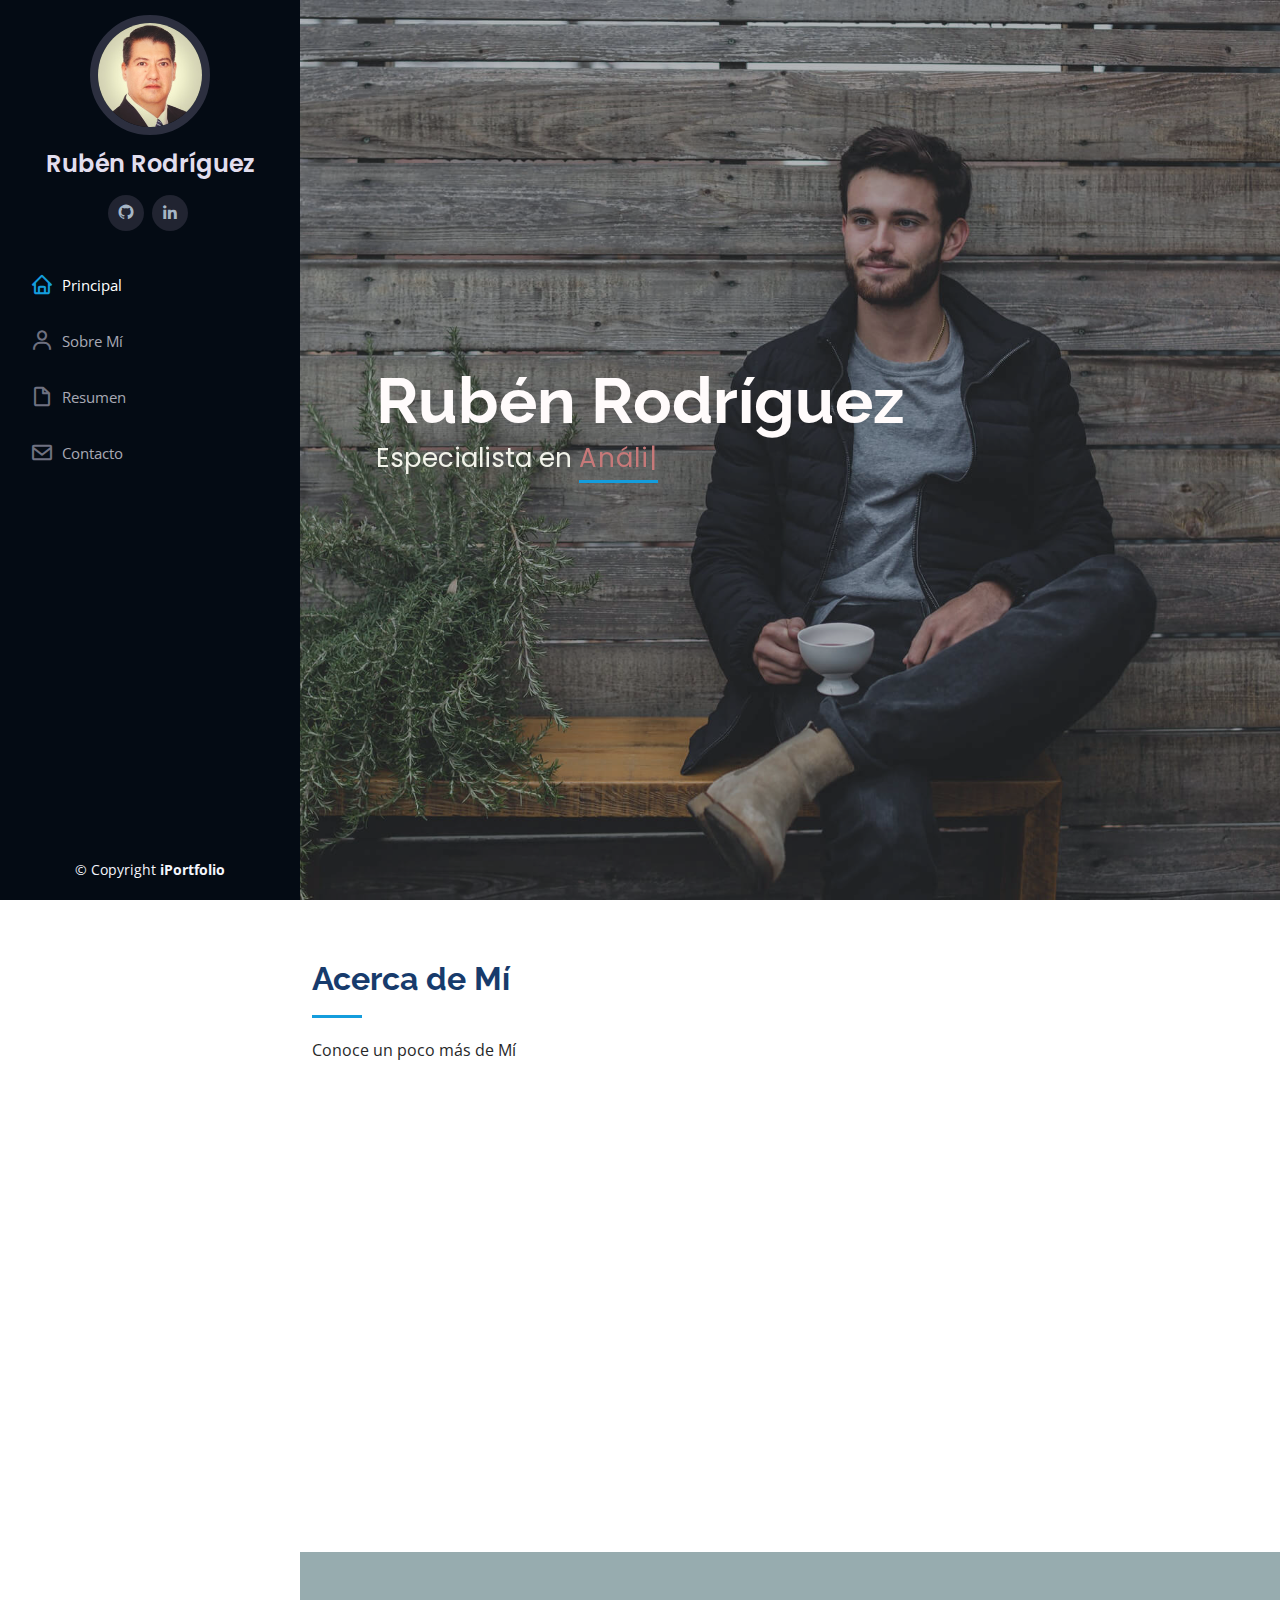
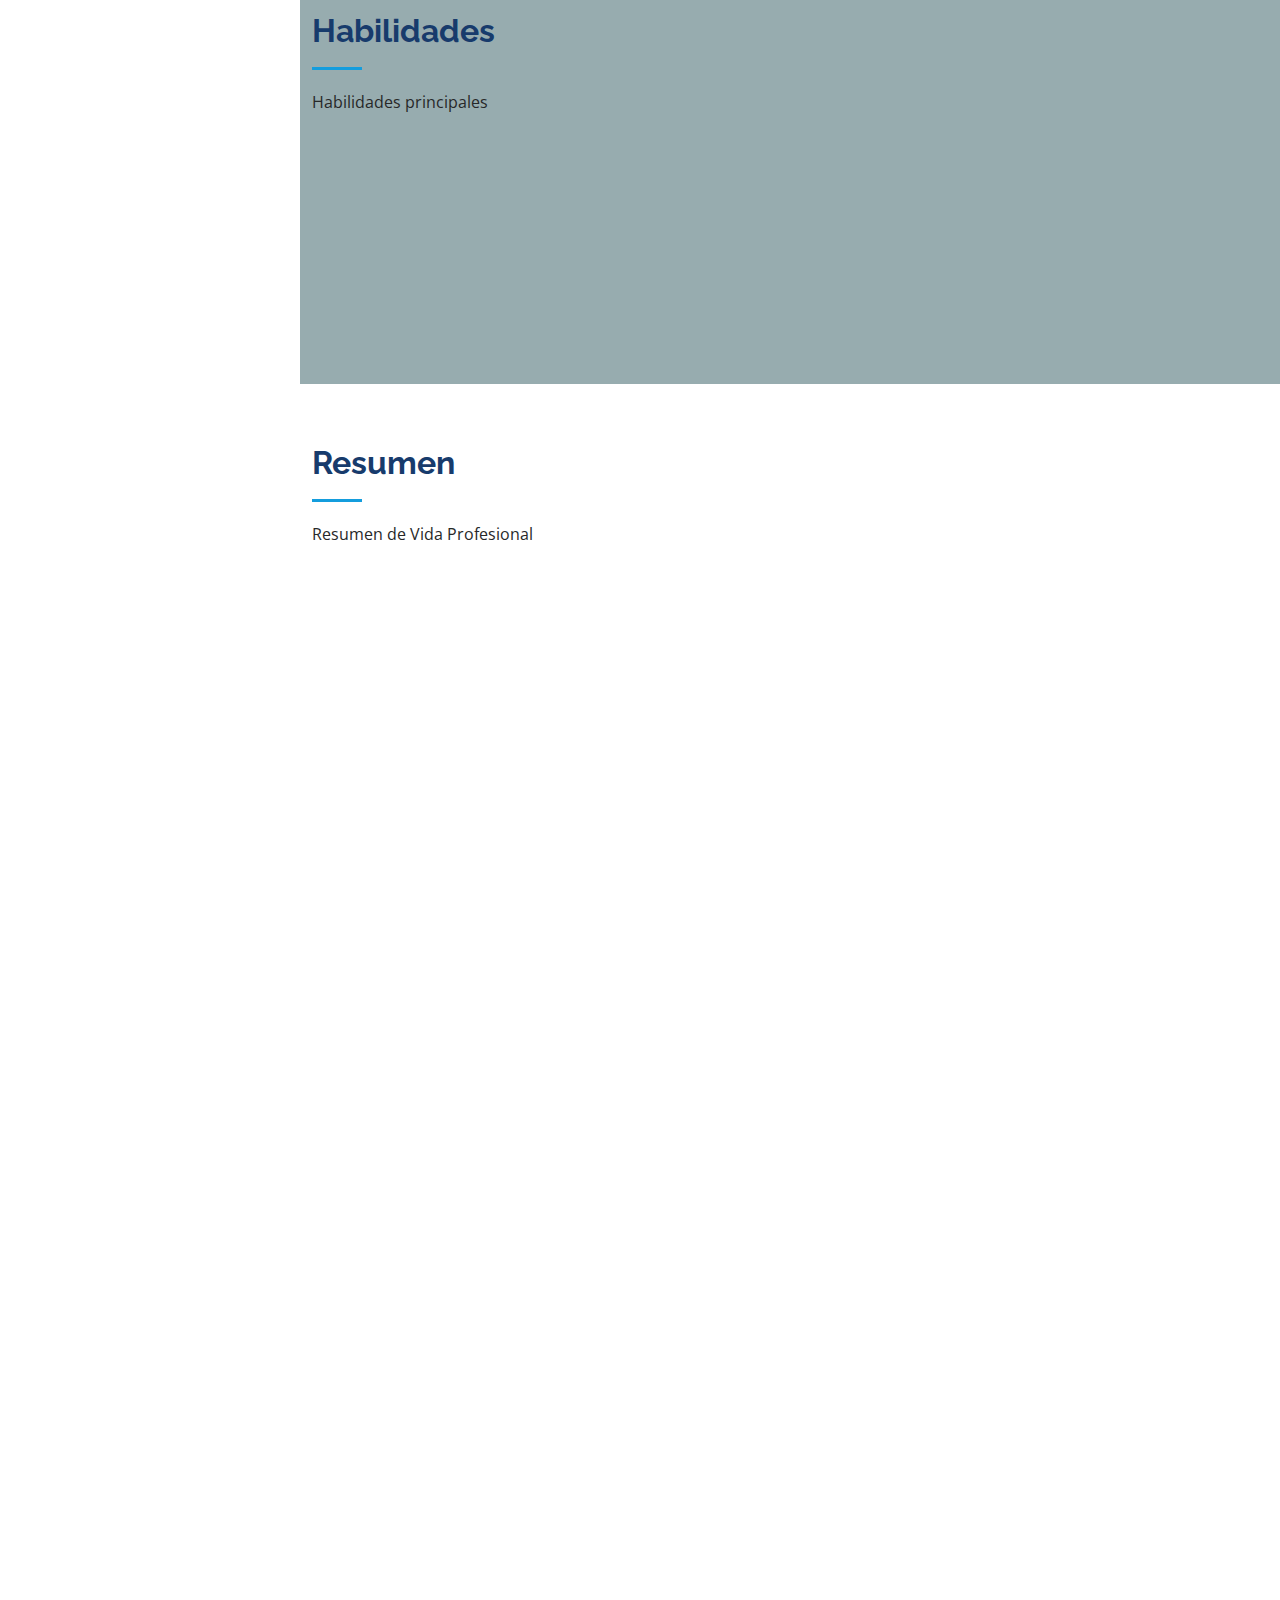
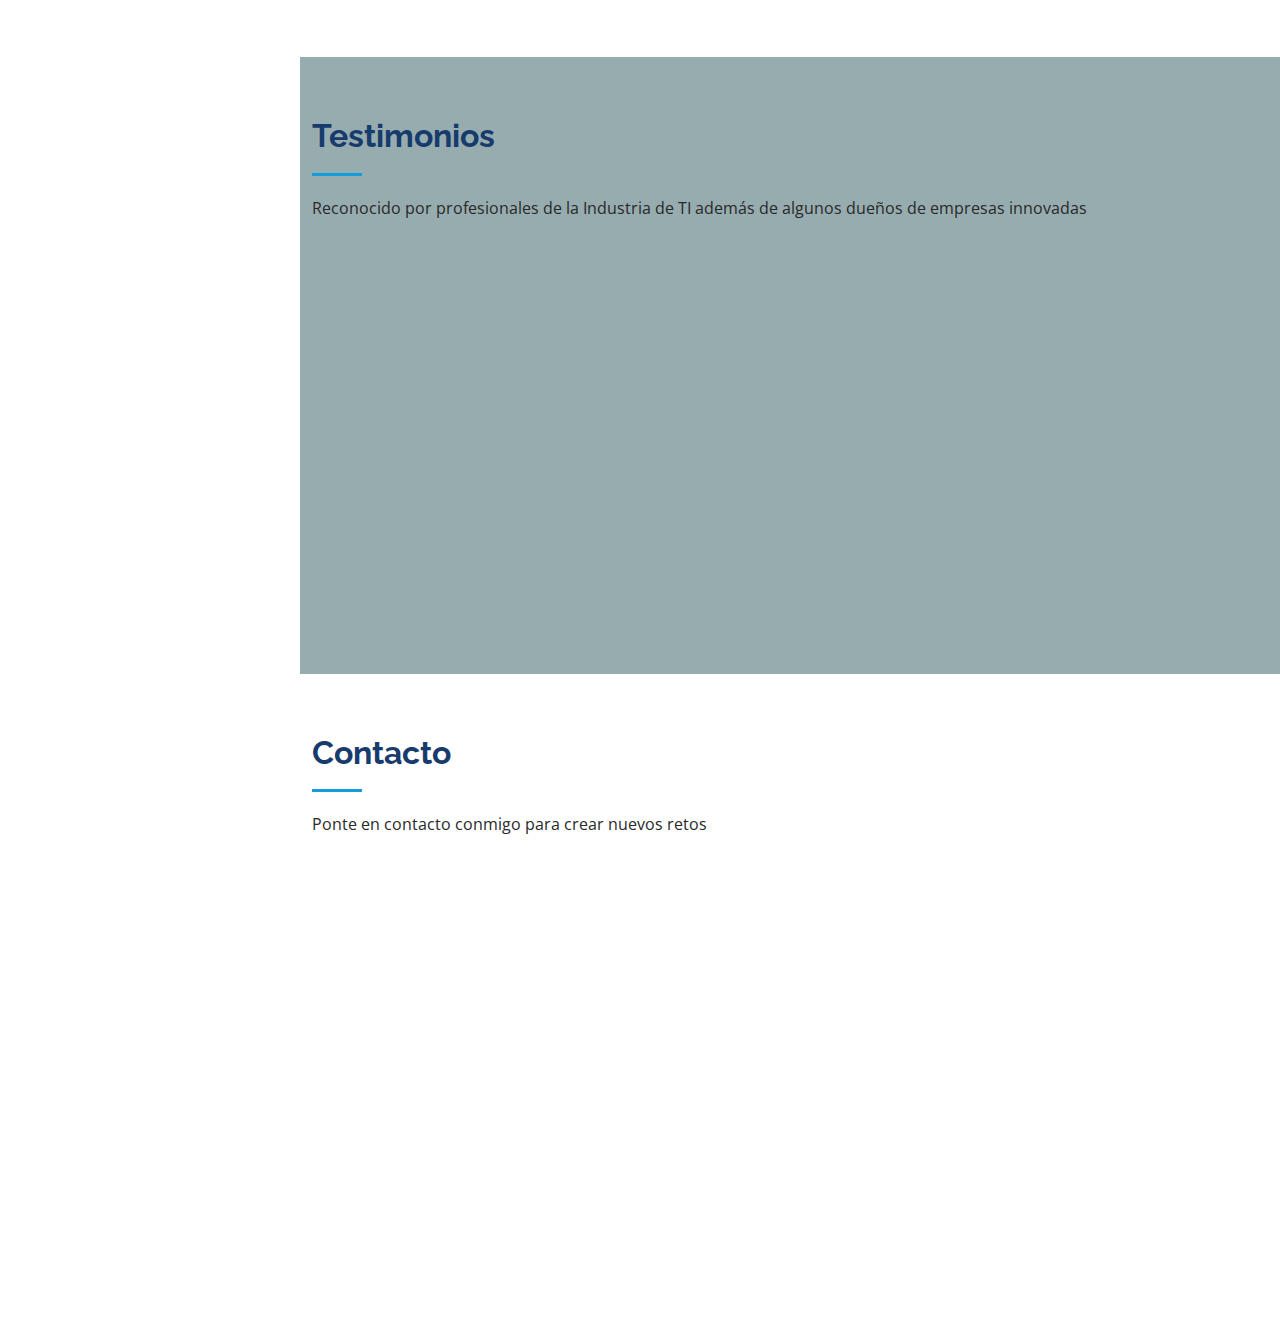
==== commit 252d0673: "Se corrigieron titulos en index" ====
--- a/index.html
+++ b/index.html
@@ -73,7 +73,7 @@
   <section id="hero" class="d-flex flex-column justify-content-center align-items-center">
     <div class="hero-container" data-aos="fade-in">
       <h1>Rubén Rodríguez </h1>
-      <p>Especialista en <span class="typed" data-typed-items="Análisis, Desarrollo ágil, Ciberseguridad, Infraestructura"></span></p>
+      <p>Especialista en <span class="typed" data-typed-items="Análisis, Desarrollo ágil, Ciberseguridad, Infraestructura, CI /CO "></span></p>
     </div>
   </section><!-- End Hero -->
 
@@ -85,7 +85,7 @@
 
         <div class="section-title">
           <h2>Acerca de  Mí</h2>
-          <p>Conoceme un poco más</p>
+          <p>Conoce un poco más de Mí</p>
         </div>
 
         <div class="row">
@@ -255,7 +255,7 @@
               <h4>Rubén Rodríguez</h4>
               <p><em>Profesional de TI con más de 20 años de experiencia en innovación, implementación y desarrollo</em></p>
               <ul>
-                <li>Santa Rosalía #46,Torreón, Coah.</li>
+                <li>Santa Rosalía ,Torreón, Coah.</li>
                 <li>(871) 363-2879</li>
                 <li>ruxo@hotmail.com</li>
               </ul>
@@ -305,10 +305,9 @@
               <h5>2018</h5>
               <p><em>Presidencia Municipal de Torreon, Coah.</em></p>
               <ul>
-                <li>Responsable de equipo de 10 desarrolladores y mantenimiento a mas de 20 desarrollos propios en dif lenguajes</li>
+                <li>Responsable de equipo de 10 desarrolladores y mantenimiento a mas de 20 desarrollos propios en varios lenguajes</li>
                 <li>Infraestructura de 1200 usuarios recurrentes datos ademas de 5 ip-pbx y 2 hybrid-pbx</li>
-                <li>10 Servidores fisicos y </li>
-                <li>Created 4+ design presentations and proposals a month for clients and account managers</li>
+                <li>10 Servidores fisicos, 15 servidores viruales en hioerterminal local y 1 cloud server.</li>
               </ul>
             </div>
 
@@ -506,7 +505,7 @@
                 </p>
                 <img src="assets/img/testimonials/testimonials-1.jpg" class="testimonial-img" alt="">
                 <h3>Panchito</h3>
-                <h4>Ceo &amp; Founder</h4>
+                <h4>DevOps &amp; Master</h4>
               </div>
             </div><!-- End testimonial item -->
 
@@ -514,12 +513,12 @@
               <div class="testimonial-item" data-aos="fade-up" data-aos-delay="100">
                 <p>
                   <i class="bx bxs-quote-alt-left quote-icon-left"></i>
-                  Export tempor illum tamen malis malis eram quae irure esse labore quem cillum quid cillum eram malis quorum velit fore eram velit sunt aliqua noster fugiat irure amet legam anim culpa.
+                  Este vato es un fregon
                   <i class="bx bxs-quote-alt-right quote-icon-right"></i>
                 </p>
                 <img src="assets/img/testimonials/testimonials-2.jpg" class="testimonial-img" alt="">
-                <h3>Sara Wilsson</h3>
-                <h4>Designer</h4>
+                <h3>Mayela Ramirez Sordo</h3>
+                <h4>Tesorera Municipal</h4>
               </div>
             </div><!-- End testimonial item -->
 
@@ -527,12 +526,12 @@
               <div class="testimonial-item" data-aos="fade-up" data-aos-delay="200">
                 <p>
                   <i class="bx bxs-quote-alt-left quote-icon-left"></i>
-                  Enim nisi quem export duis labore cillum quae magna enim sint quorum nulla quem veniam duis minim tempor labore quem eram duis noster aute amet eram fore quis sint minim.
+                  Yo digo que es el mojor de todos!!!
                   <i class="bx bxs-quote-alt-right quote-icon-right"></i>
                 </p>
                 <img src="assets/img/testimonials/testimonials-3.jpg" class="testimonial-img" alt="">
-                <h3>Jena Karlis</h3>
-                <h4>Store Owner</h4>
+                <h3>Juan Camaney</h3>
+                <h4>Jefe de algo</h4>
               </div>
             </div><!-- End testimonial item -->
 
@@ -540,15 +539,15 @@
               <div class="testimonial-item" data-aos="fade-up" data-aos-delay="300">
                 <p>
                   <i class="bx bxs-quote-alt-left quote-icon-left"></i>
-                  Fugiat enim eram quae cillum dolore dolor amet nulla culpa multos export minim fugiat minim velit minim dolor enim duis veniam ipsum anim magna sunt elit fore quem dolore labore illum veniam.
+                  Que mas le agrego?, Ruben no tiene comparación, ademas es mi cuate
                   <i class="bx bxs-quote-alt-right quote-icon-right"></i>
                 </p>
                 <img src="assets/img/testimonials/testimonials-4.jpg" class="testimonial-img" alt="">
-                <h3>Matt Brandon</h3>
-                <h4>Freelancer</h4>
+                <h3>Pepe Perez</h3>
+                <h4>Sr. de la Tiendita</h4>
               </div>
             </div><!-- End testimonial item -->
-
+<!--
             <div class="swiper-slide">
               <div class="testimonial-item" data-aos="fade-up" data-aos-delay="400">
                 <p>
@@ -560,8 +559,8 @@
                 <h3>John Larson</h3>
                 <h4>Entrepreneur</h4>
               </div>
-            </div><!-- End testimonial item -->
-
+            </div><!-- End testimonial item 
+-->
           </div>
           <div class="swiper-pagination"></div>
         </div>
